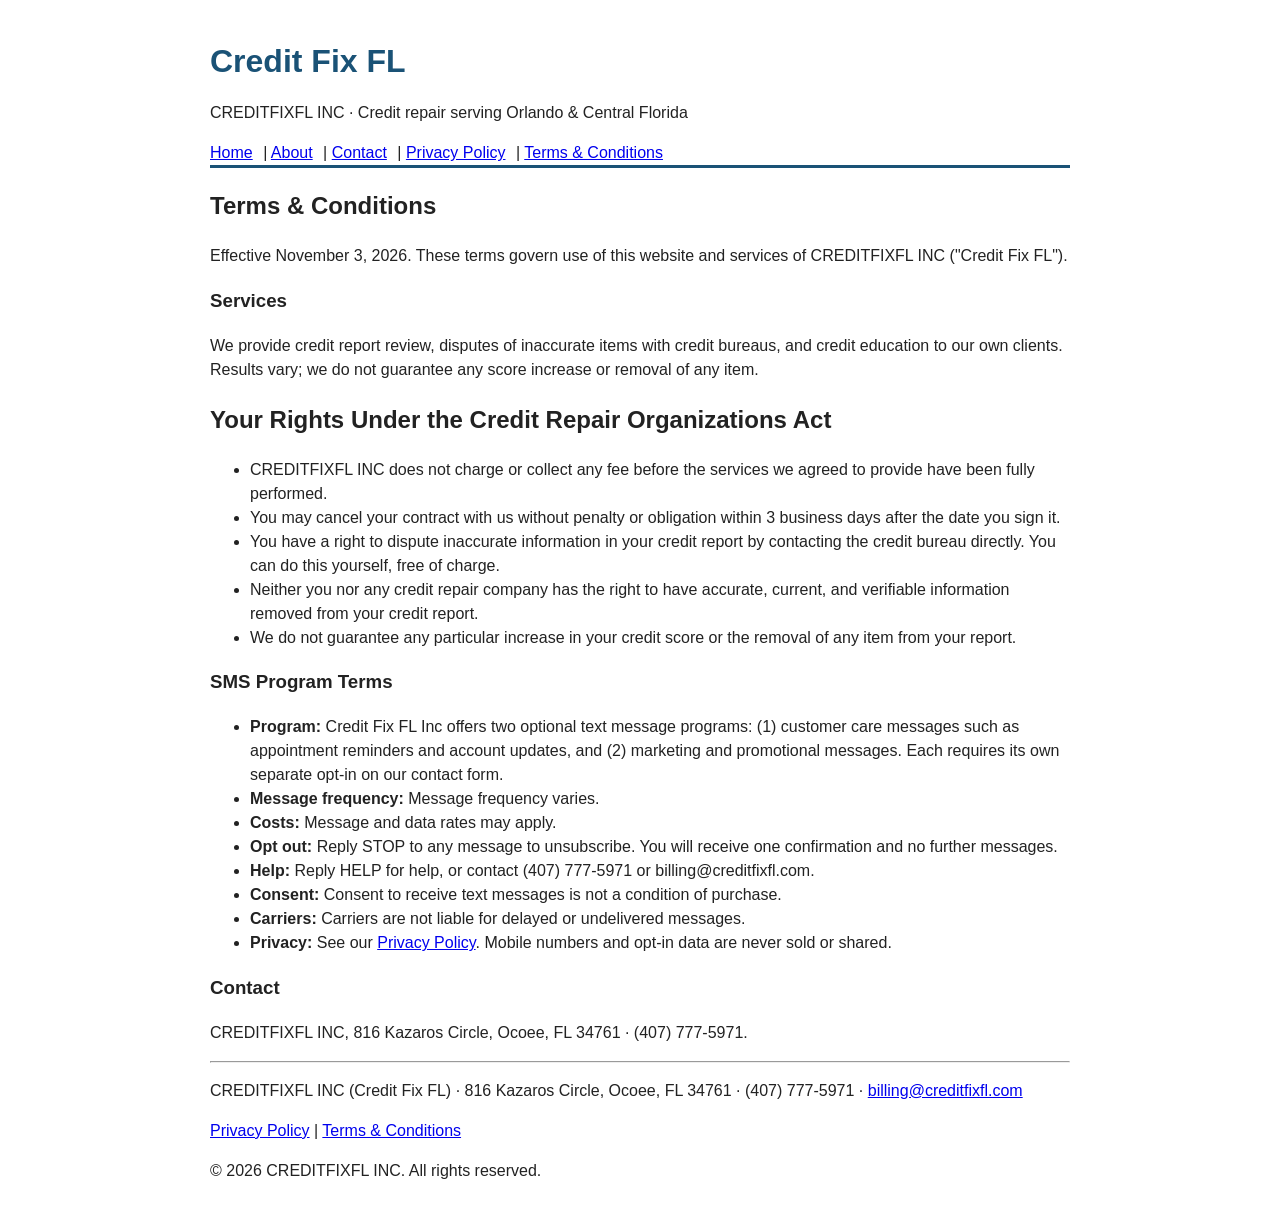
==== terms/index.html @ 461b7628 "Clean URL folders, opt-in form on home, consent text" ====
<!DOCTYPE html><html lang="en"><head><meta charset="utf-8"><meta name="viewport" content="width=device-width,initial-scale=1"><title>Terms & Conditions | Credit Fix FL</title><meta name="description" content="Credit Fix FL (CREDITFIXFL INC) provides credit repair services to its own clients in Orlando and Central Florida."><link rel="stylesheet" href="/style.css"></head><body><header><h1>Credit Fix FL</h1><p>CREDITFIXFL INC &middot; Credit repair serving Orlando &amp; Central Florida</p><nav><a href="/">Home</a> | <a href="/about">About</a> | <a href="/contact">Contact</a> | <a href="/privacy">Privacy Policy</a> | <a href="/terms">Terms &amp; Conditions</a></nav></header><main><h2>Terms &amp; Conditions</h2><p>Effective November 3, 2026. These terms govern use of this website and services of CREDITFIXFL INC ("Credit Fix FL").</p><h3>Services</h3><p>We provide credit report review, disputes of inaccurate items with credit bureaus, and credit education to our own clients. Results vary; we do not guarantee any score increase or removal of any item.</p><section><h2>Your Rights Under the Credit Repair Organizations Act</h2><ul><li>CREDITFIXFL INC does not charge or collect any fee before the services we agreed to provide have been fully performed.</li><li>You may cancel your contract with us without penalty or obligation within 3 business days after the date you sign it.</li><li>You have a right to dispute inaccurate information in your credit report by contacting the credit bureau directly. You can do this yourself, free of charge.</li><li>Neither you nor any credit repair company has the right to have accurate, current, and verifiable information removed from your credit report.</li><li>We do not guarantee any particular increase in your credit score or the removal of any item from your report.</li></ul></section><h3>SMS Program Terms</h3><ul><li><strong>Program:</strong> Credit Fix FL Inc offers two optional text message programs: (1) customer care messages such as appointment reminders and account updates, and (2) marketing and promotional messages. Each requires its own separate opt-in on our contact form.</li><li><strong>Message frequency:</strong> Message frequency varies.</li><li><strong>Costs:</strong> Message and data rates may apply.</li><li><strong>Opt out:</strong> Reply STOP to any message to unsubscribe. You will receive one confirmation and no further messages.</li><li><strong>Help:</strong> Reply HELP for help, or contact (407) 777-5971 or billing@creditfixfl.com.</li><li><strong>Consent:</strong> Consent to receive text messages is not a condition of purchase.</li><li><strong>Carriers:</strong> Carriers are not liable for delayed or undelivered messages.</li><li><strong>Privacy:</strong> See our <a href="/privacy">Privacy Policy</a>. Mobile numbers and opt-in data are never sold or shared.</li></ul><h3>Contact</h3><p>CREDITFIXFL INC, 816 Kazaros Circle, Ocoee, FL 34761 &middot; (407) 777-5971.</p></main><footer><hr><p>CREDITFIXFL INC (Credit Fix FL) &middot; 816 Kazaros Circle, Ocoee, FL 34761 &middot; (407) 777-5971 &middot; <a href="mailto:billing@creditfixfl.com">billing@creditfixfl.com</a></p><p><a href="/privacy">Privacy Policy</a> | <a href="/terms">Terms &amp; Conditions</a></p><p>&copy; 2026 CREDITFIXFL INC. All rights reserved.</p></footer></body></html>
---- style.css ----
body{font-family:Arial,sans-serif;max-width:860px;margin:auto;padding:16px;line-height:1.5;color:#222}header{border-bottom:3px solid #1a5276}h1{color:#1a5276;margin-bottom:0}nav a{margin-right:6px}input{padding:6px;width:300px;max-width:100%}input[type=checkbox]{width:auto}button{padding:8px 20px;background:#1a5276;color:#fff;border:0}
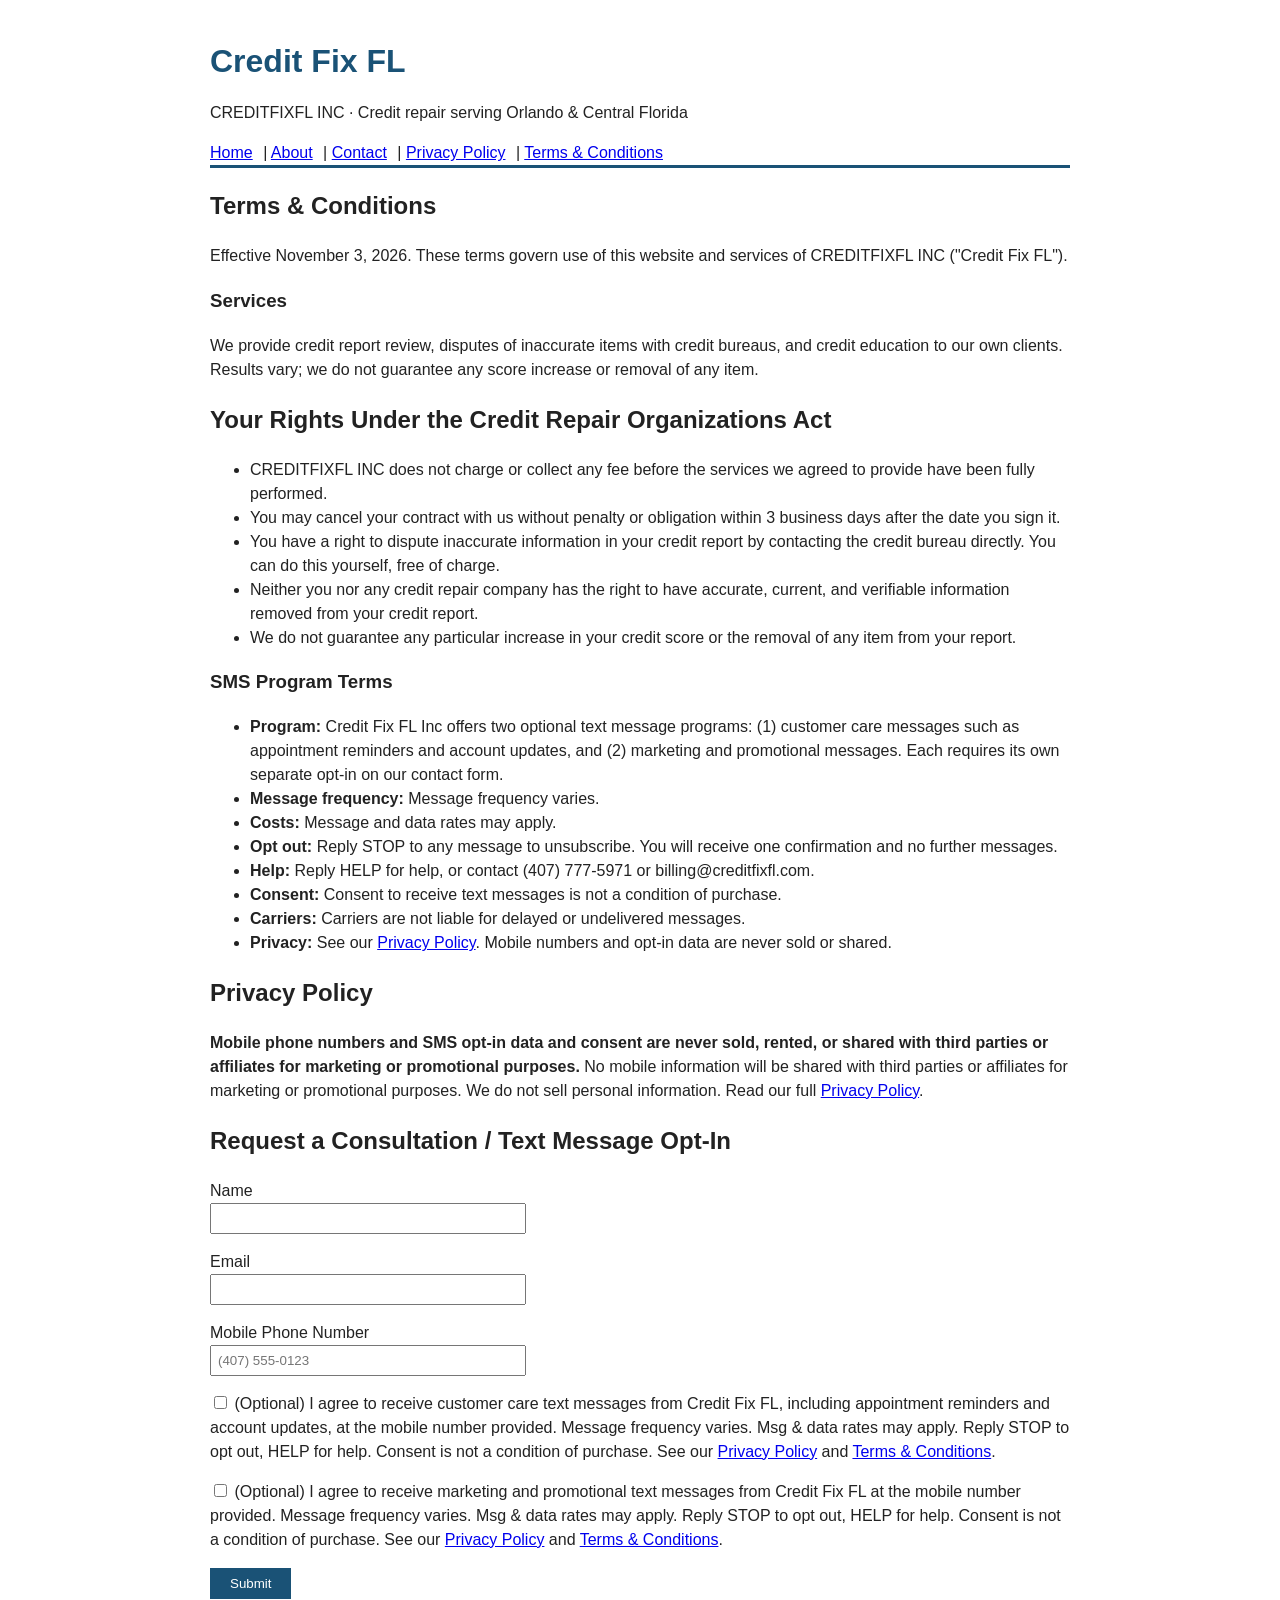
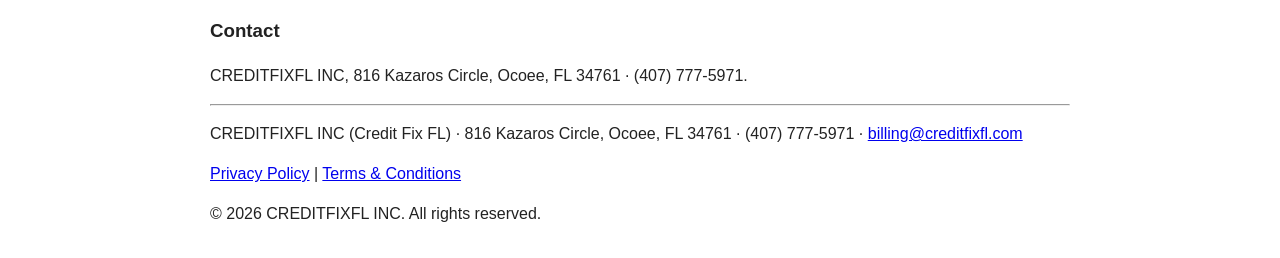
==== commit c779c63d: "Form + privacy summary on home and terms, sitemap, robots" ====
--- a/terms/index.html
+++ b/terms/index.html
@@ -1 +1 @@
-<!DOCTYPE html><html lang="en"><head><meta charset="utf-8"><meta name="viewport" content="width=device-width,initial-scale=1"><title>Terms & Conditions | Credit Fix FL</title><meta name="description" content="Credit Fix FL (CREDITFIXFL INC) provides credit repair services to its own clients in Orlando and Central Florida."><link rel="stylesheet" href="/style.css"></head><body><header><h1>Credit Fix FL</h1><p>CREDITFIXFL INC &middot; Credit repair serving Orlando &amp; Central Florida</p><nav><a href="/">Home</a> | <a href="/about">About</a> | <a href="/contact">Contact</a> | <a href="/privacy">Privacy Policy</a> | <a href="/terms">Terms &amp; Conditions</a></nav></header><main><h2>Terms &amp; Conditions</h2><p>Effective November 3, 2026. These terms govern use of this website and services of CREDITFIXFL INC ("Credit Fix FL").</p><h3>Services</h3><p>We provide credit report review, disputes of inaccurate items with credit bureaus, and credit education to our own clients. Results vary; we do not guarantee any score increase or removal of any item.</p><section><h2>Your Rights Under the Credit Repair Organizations Act</h2><ul><li>CREDITFIXFL INC does not charge or collect any fee before the services we agreed to provide have been fully performed.</li><li>You may cancel your contract with us without penalty or obligation within 3 business days after the date you sign it.</li><li>You have a right to dispute inaccurate information in your credit report by contacting the credit bureau directly. You can do this yourself, free of charge.</li><li>Neither you nor any credit repair company has the right to have accurate, current, and verifiable information removed from your credit report.</li><li>We do not guarantee any particular increase in your credit score or the removal of any item from your report.</li></ul></section><h3>SMS Program Terms</h3><ul><li><strong>Program:</strong> Credit Fix FL Inc offers two optional text message programs: (1) customer care messages such as appointment reminders and account updates, and (2) marketing and promotional messages. Each requires its own separate opt-in on our contact form.</li><li><strong>Message frequency:</strong> Message frequency varies.</li><li><strong>Costs:</strong> Message and data rates may apply.</li><li><strong>Opt out:</strong> Reply STOP to any message to unsubscribe. You will receive one confirmation and no further messages.</li><li><strong>Help:</strong> Reply HELP for help, or contact (407) 777-5971 or billing@creditfixfl.com.</li><li><strong>Consent:</strong> Consent to receive text messages is not a condition of purchase.</li><li><strong>Carriers:</strong> Carriers are not liable for delayed or undelivered messages.</li><li><strong>Privacy:</strong> See our <a href="/privacy">Privacy Policy</a>. Mobile numbers and opt-in data are never sold or shared.</li></ul><h3>Contact</h3><p>CREDITFIXFL INC, 816 Kazaros Circle, Ocoee, FL 34761 &middot; (407) 777-5971.</p></main><footer><hr><p>CREDITFIXFL INC (Credit Fix FL) &middot; 816 Kazaros Circle, Ocoee, FL 34761 &middot; (407) 777-5971 &middot; <a href="mailto:billing@creditfixfl.com">billing@creditfixfl.com</a></p><p><a href="/privacy">Privacy Policy</a> | <a href="/terms">Terms &amp; Conditions</a></p><p>&copy; 2026 CREDITFIXFL INC. All rights reserved.</p></footer></body></html>+<!DOCTYPE html><html lang="en"><head><meta charset="utf-8"><meta name="viewport" content="width=device-width,initial-scale=1"><title>Terms & Conditions | Credit Fix FL</title><meta name="description" content="Credit Fix FL (CREDITFIXFL INC) provides credit repair services to its own clients in Orlando and Central Florida."><link rel="stylesheet" href="/style.css"></head><body><header><h1>Credit Fix FL</h1><p>CREDITFIXFL INC &middot; Credit repair serving Orlando &amp; Central Florida</p><nav><a href="/">Home</a> | <a href="/about">About</a> | <a href="/contact">Contact</a> | <a href="/privacy">Privacy Policy</a> | <a href="/terms">Terms &amp; Conditions</a></nav></header><main><h2>Terms &amp; Conditions</h2><p>Effective November 3, 2026. These terms govern use of this website and services of CREDITFIXFL INC ("Credit Fix FL").</p><h3>Services</h3><p>We provide credit report review, disputes of inaccurate items with credit bureaus, and credit education to our own clients. Results vary; we do not guarantee any score increase or removal of any item.</p><section><h2>Your Rights Under the Credit Repair Organizations Act</h2><ul><li>CREDITFIXFL INC does not charge or collect any fee before the services we agreed to provide have been fully performed.</li><li>You may cancel your contract with us without penalty or obligation within 3 business days after the date you sign it.</li><li>You have a right to dispute inaccurate information in your credit report by contacting the credit bureau directly. You can do this yourself, free of charge.</li><li>Neither you nor any credit repair company has the right to have accurate, current, and verifiable information removed from your credit report.</li><li>We do not guarantee any particular increase in your credit score or the removal of any item from your report.</li></ul></section><h3>SMS Program Terms</h3><ul><li><strong>Program:</strong> Credit Fix FL Inc offers two optional text message programs: (1) customer care messages such as appointment reminders and account updates, and (2) marketing and promotional messages. Each requires its own separate opt-in on our contact form.</li><li><strong>Message frequency:</strong> Message frequency varies.</li><li><strong>Costs:</strong> Message and data rates may apply.</li><li><strong>Opt out:</strong> Reply STOP to any message to unsubscribe. You will receive one confirmation and no further messages.</li><li><strong>Help:</strong> Reply HELP for help, or contact (407) 777-5971 or billing@creditfixfl.com.</li><li><strong>Consent:</strong> Consent to receive text messages is not a condition of purchase.</li><li><strong>Carriers:</strong> Carriers are not liable for delayed or undelivered messages.</li><li><strong>Privacy:</strong> See our <a href="/privacy">Privacy Policy</a>. Mobile numbers and opt-in data are never sold or shared.</li></ul><section id="privacy-summary"><h2>Privacy Policy</h2><p><strong>Mobile phone numbers and SMS opt-in data and consent are never sold, rented, or shared with third parties or affiliates for marketing or promotional purposes.</strong> No mobile information will be shared with third parties or affiliates for marketing or promotional purposes. We do not sell personal information. Read our full <a href="/privacy">Privacy Policy</a>.</p></section><section id="sms-opt-in"><h2>Request a Consultation / Text Message Opt-In</h2><form action="mailto:billing@creditfixfl.com" method="post" enctype="text/plain"><p><label for="name">Name</label><br><input id="name" name="name" type="text" required></p><p><label for="email">Email</label><br><input id="email" name="email" type="email" required></p><p><label for="phone">Mobile Phone Number</label><br><input id="phone" name="phone" type="tel" autocomplete="tel" placeholder="(407) 555-0123"></p><p><input type="checkbox" id="sms_care" name="sms_customer_care" value="yes"> <label for="sms_care">(Optional) I agree to receive customer care text messages from Credit Fix FL, including appointment reminders and account updates, at the mobile number provided. Message frequency varies. Msg &amp; data rates may apply. Reply STOP to opt out, HELP for help. Consent is not a condition of purchase. See our <a href="/privacy">Privacy Policy</a> and <a href="/terms">Terms &amp; Conditions</a>.</label></p><p><input type="checkbox" id="sms_mkt" name="sms_marketing" value="yes"> <label for="sms_mkt">(Optional) I agree to receive marketing and promotional text messages from Credit Fix FL at the mobile number provided. Message frequency varies. Msg &amp; data rates may apply. Reply STOP to opt out, HELP for help. Consent is not a condition of purchase. See our <a href="/privacy">Privacy Policy</a> and <a href="/terms">Terms &amp; Conditions</a>.</label></p><p><button type="submit">Submit</button></p></form></section><h3>Contact</h3><p>CREDITFIXFL INC, 816 Kazaros Circle, Ocoee, FL 34761 &middot; (407) 777-5971.</p></main><footer><hr><p>CREDITFIXFL INC (Credit Fix FL) &middot; 816 Kazaros Circle, Ocoee, FL 34761 &middot; (407) 777-5971 &middot; <a href="mailto:billing@creditfixfl.com">billing@creditfixfl.com</a></p><p><a href="/privacy">Privacy Policy</a> | <a href="/terms">Terms &amp; Conditions</a></p><p>&copy; 2026 CREDITFIXFL INC. All rights reserved.</p></footer></body></html>
